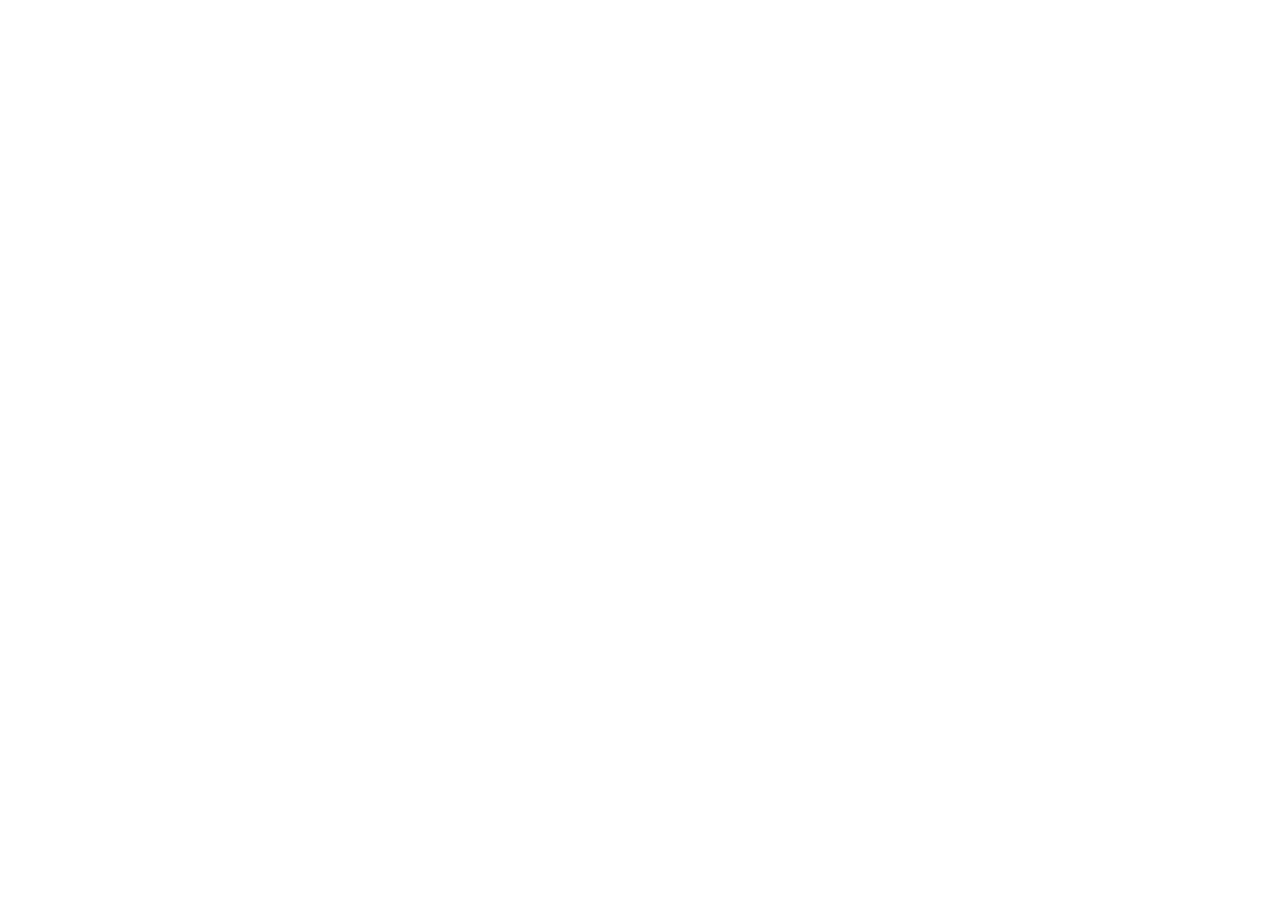
==== index.html @ 65cd91fd "criei a pagina principal" ====
<!DOCTYPE html>
<html lang="pt-br">
<head>
    <meta charset="UTF-8">
    <meta name="viewport" content="width=device-width, initial-scale=1.0">
    <title>Projetos Redes Socias</title>
    <link rel="shortcut icon" href="favicon.ico" type="image/x-icon">
</head>
<body>
    
</body>
</html>
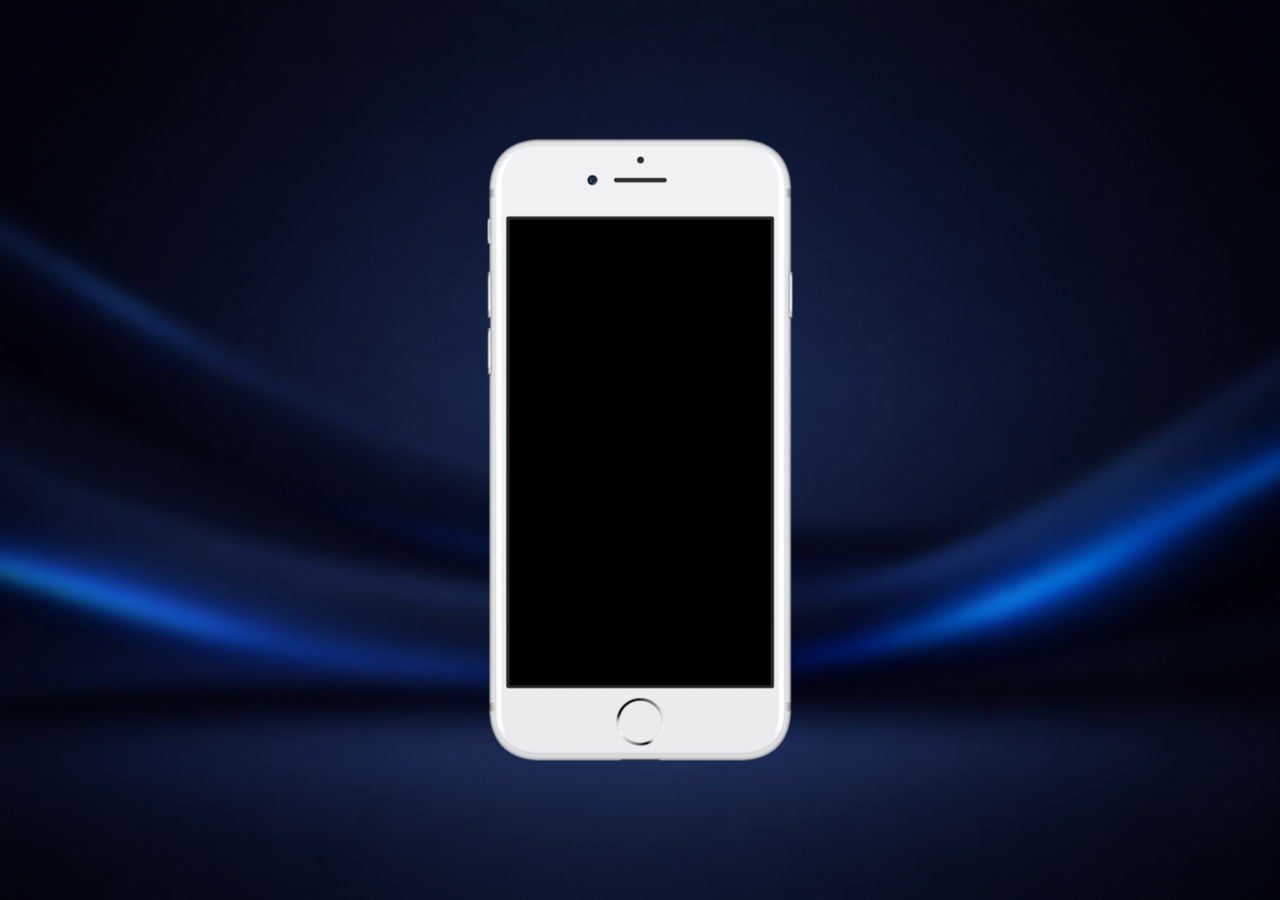
==== commit b854b989: "criando a pagina inicial do projeto" ====
--- a/index.html
+++ b/index.html
@@ -4,9 +4,17 @@
     <meta charset="UTF-8">
     <meta name="viewport" content="width=device-width, initial-scale=1.0">
     <title>Projetos Redes Socias</title>
-    <link rel="shortcut icon" href="favicon.ico" type="image/x-icon">
+    <link rel="shortcut icon" href="midia-social.png" type="image/x-icon">
+    <link rel="stylesheet" href="estilos/style.css">
 </head>
 <body>
-    
+    <main>
+        <section id="telefone">
+
+        </section>
+        <section id="rede sociais">
+
+        </section>
+    </main>
 </body>
 </html>
--- a/estilos/style.css
+++ b/estilos/style.css
@@ -0,0 +1,36 @@
+@charset "UTF-8";
+
+* {
+    margin: 0px;
+    padding: 0px;
+    font-family: Arial, Helvetica, sans-serif;
+}
+
+html, body {
+    height: 100vh;
+    width: 100vw;
+    background-color: black;
+}
+
+body {
+    background: url(../imagens/fundo-background-azul.png) no-repeat top center;
+    background-size: cover;
+    background-attachment: fixed;
+}
+
+main {
+    height: 100vh;
+    position: relative;
+}
+
+#telefone {
+    position: absolute;
+    top: 50%;
+    left: 50%;
+    transform: translate(-50%, -50%);
+
+    height: 627px;
+    width: 311px;
+    background-color: blue;
+    background: url(../imagens/frame-iphone.png) no-repeat;
+}
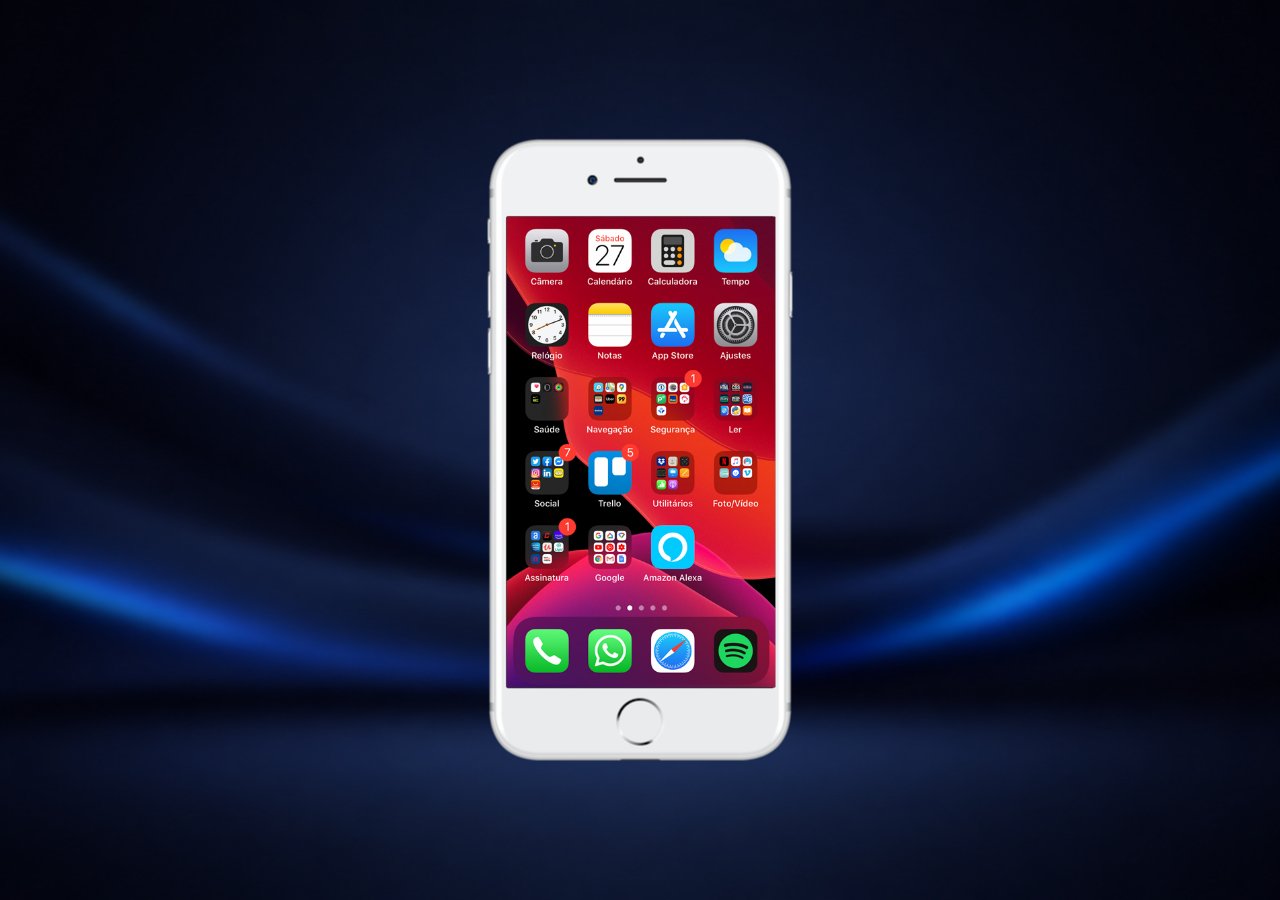
==== commit 96ead717: "criei a tela home" ====
--- a/index.html
+++ b/index.html
@@ -10,7 +10,7 @@
 <body>
     <main>
         <section id="telefone">
-
+            <iframe src="home.html" name="tela" id="tela" frameborder="0"></iframe>
         </section>
         <section id="rede sociais">
 
--- a/estilos/style.css
+++ b/estilos/style.css
@@ -33,4 +33,12 @@
     width: 311px;
     background-color: blue;
     background: url(../imagens/frame-iphone.png) no-repeat;
+}
+
+#tela {
+    position: relative;
+    top: 80px;
+    left: 22px;
+    width: 269px;
+    height: 471px;
 }
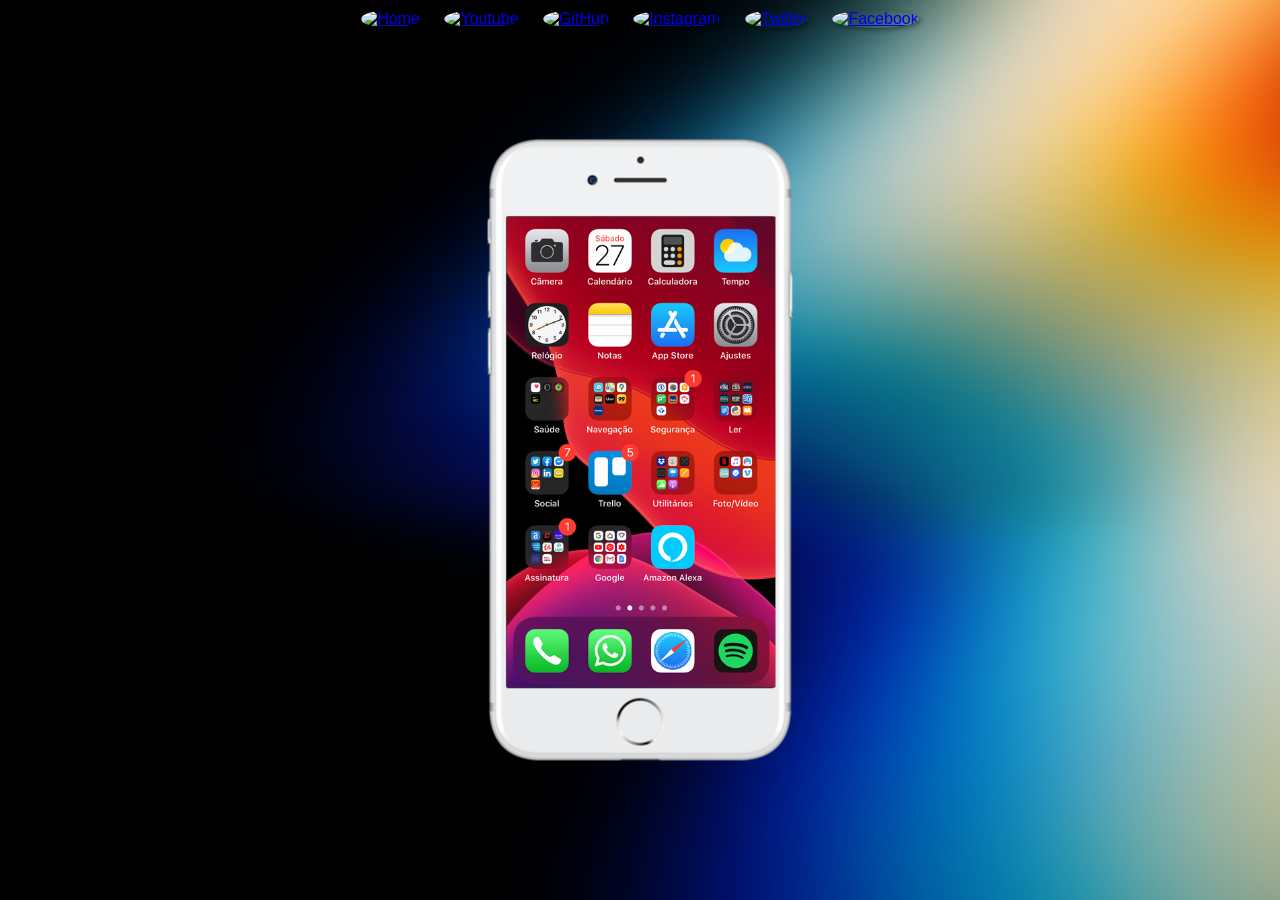
==== commit ef95a0ca: "botão remoto" ====
--- a/index.html
+++ b/index.html
@@ -10,10 +10,17 @@
 <body>
     <main>
         <section id="telefone">
-            <iframe src="home.html" name="tela" id="tela" frameborder="0"></iframe>
+            <iframe src="home.html" name="tela" id="tela" frameborder="0">
+                Seu navegador não é compativel com isso.
+            </iframe>
         </section>
-        <section id="rede sociais">
-
+        <section id="rede-sociais">
+             <a href="#" target="tela"><img src="imagens/logo-home.jpg" alt="Home"></a>
+             <a href="#" target="tela"><img src="imagens/logo-youtube.jpg" alt="Youtube"></a>
+             <a href="#" target="tela"><img src="imagens/logo-github.jpg" alt="GitHub"></a>
+             <a href="#" target="tela"><img src="imagens/logo-instagram.jpg" alt="Instagram"></a>
+             <a href="#" target="tela"><img src="imagens/logo-twitter.jpg" alt="Twitter"></a>
+             <a href="#" target="tela"><img src="imagens/logo-facebook.jpg" alt="Facebook"></a>
         </section>
     </main>
 </body>
--- a/estilos/style.css
+++ b/estilos/style.css
@@ -13,7 +13,7 @@
 }
 
 body {
-    background: url(../imagens/fundo-background-azul.png) no-repeat top center;
+    background: url(../imagens/imagem-background-fundo.png.png) no-repeat top center;
     background-size: cover;
     background-attachment: fixed;
 }
@@ -41,4 +41,22 @@
     left: 22px;
     width: 269px;
     height: 471px;
+}
+
+#rede-sociais {
+    text-align: center;
+}
+
+#rede-sociais img {
+    width: 50px;
+    margin: 10px;
+    border-radius: 50%;
+    box-shadow: 2px 2px 5px rgba(0, 0, 0, 0.404);
+}
+
+#rede-sociais img:hover {
+    border: 2px solid rgba(255, 255, 255, 0.685);
+    transform: translate(-3px, -3px);
+    box-shadow: 5px 5px 10px rgba(165, 165, 165, 0.418);
+    transition: transform .5s, border 1s;
 }
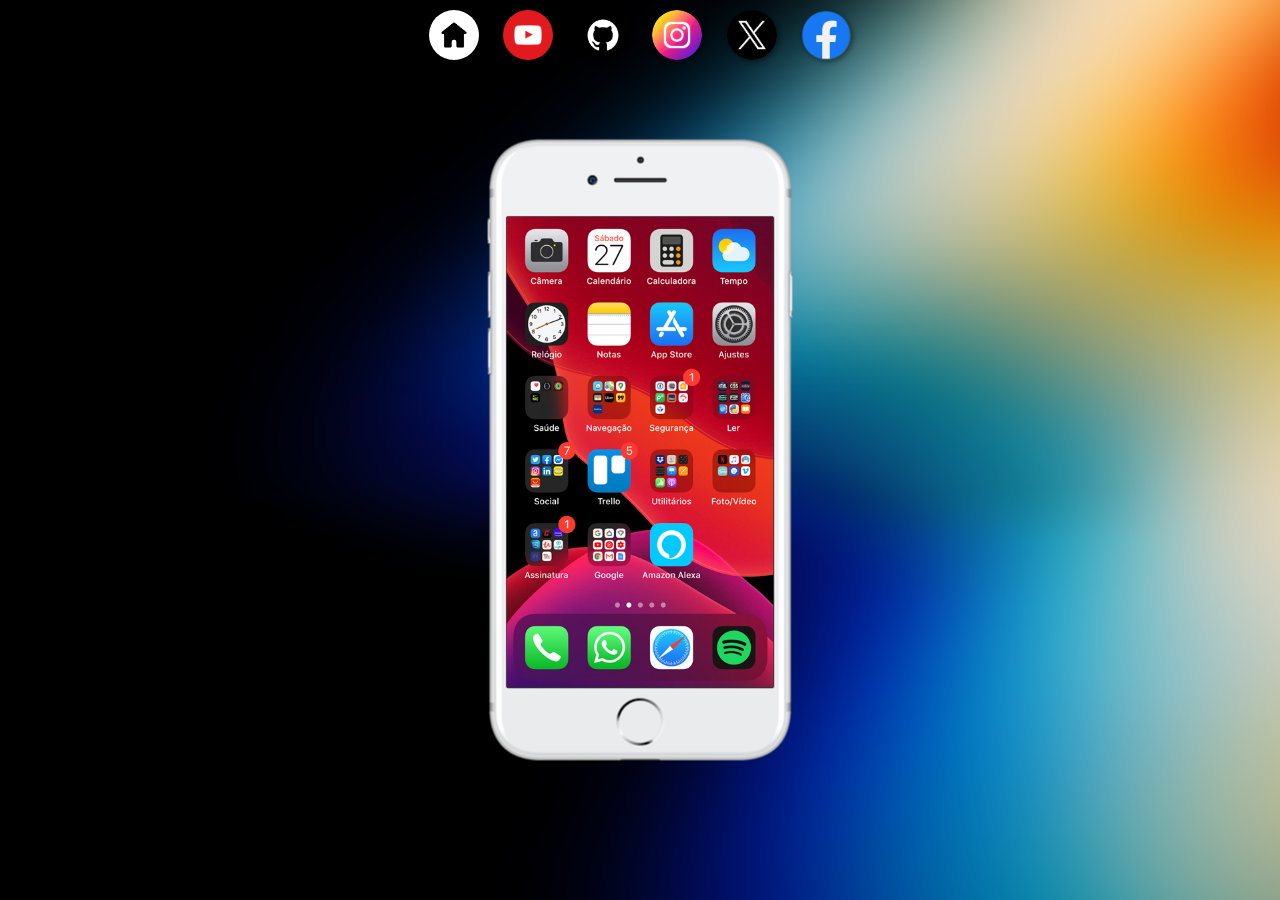
==== commit 1422cc16: "criei as paginas do iframe" ====
--- a/index.html
+++ b/index.html
@@ -15,12 +15,12 @@
             </iframe>
         </section>
         <section id="rede-sociais">
-             <a href="#" target="tela"><img src="imagens/logo-home.jpg" alt="Home"></a>
-             <a href="#" target="tela"><img src="imagens/logo-youtube.jpg" alt="Youtube"></a>
-             <a href="#" target="tela"><img src="imagens/logo-github.jpg" alt="GitHub"></a>
-             <a href="#" target="tela"><img src="imagens/logo-instagram.jpg" alt="Instagram"></a>
-             <a href="#" target="tela"><img src="imagens/logo-twitter.jpg" alt="Twitter"></a>
-             <a href="#" target="tela"><img src="imagens/logo-facebook.jpg" alt="Facebook"></a>
+             <a href="#" target="tela"><img src="imagens/home-icon-illustration.jpg" alt="Home"></a>
+             <a href="youtube.html" target="tela"><img src="imagens/icon-yt-png.png" alt="Youtube"></a>
+             <a href="github.html" target="tela"><img src="imagens/github-icon-novo.png" alt="GitHub"></a>
+             <a href="https://www.instagram.com/gustavoguanabara/" target="tela"><img src="imagens/instagram-icon.png" alt="Instagram"></a>
+             <a href="https://x.com/guanabara" target="tela"><img src="imagens/X-twitter-png.png" alt="Twitter"></a>
+             <a href="https://www.facebook.com/gustavoguanabara/?locale=pt_BR" target="tela"><img src="imagens/facebook-icon.png" alt="Facebook"></a>
         </section>
     </main>
 </body>
--- a/estilos/style.css
+++ b/estilos/style.css
@@ -39,7 +39,7 @@
     position: relative;
     top: 80px;
     left: 22px;
-    width: 269px;
+    width: 267px;
     height: 471px;
 }
 
